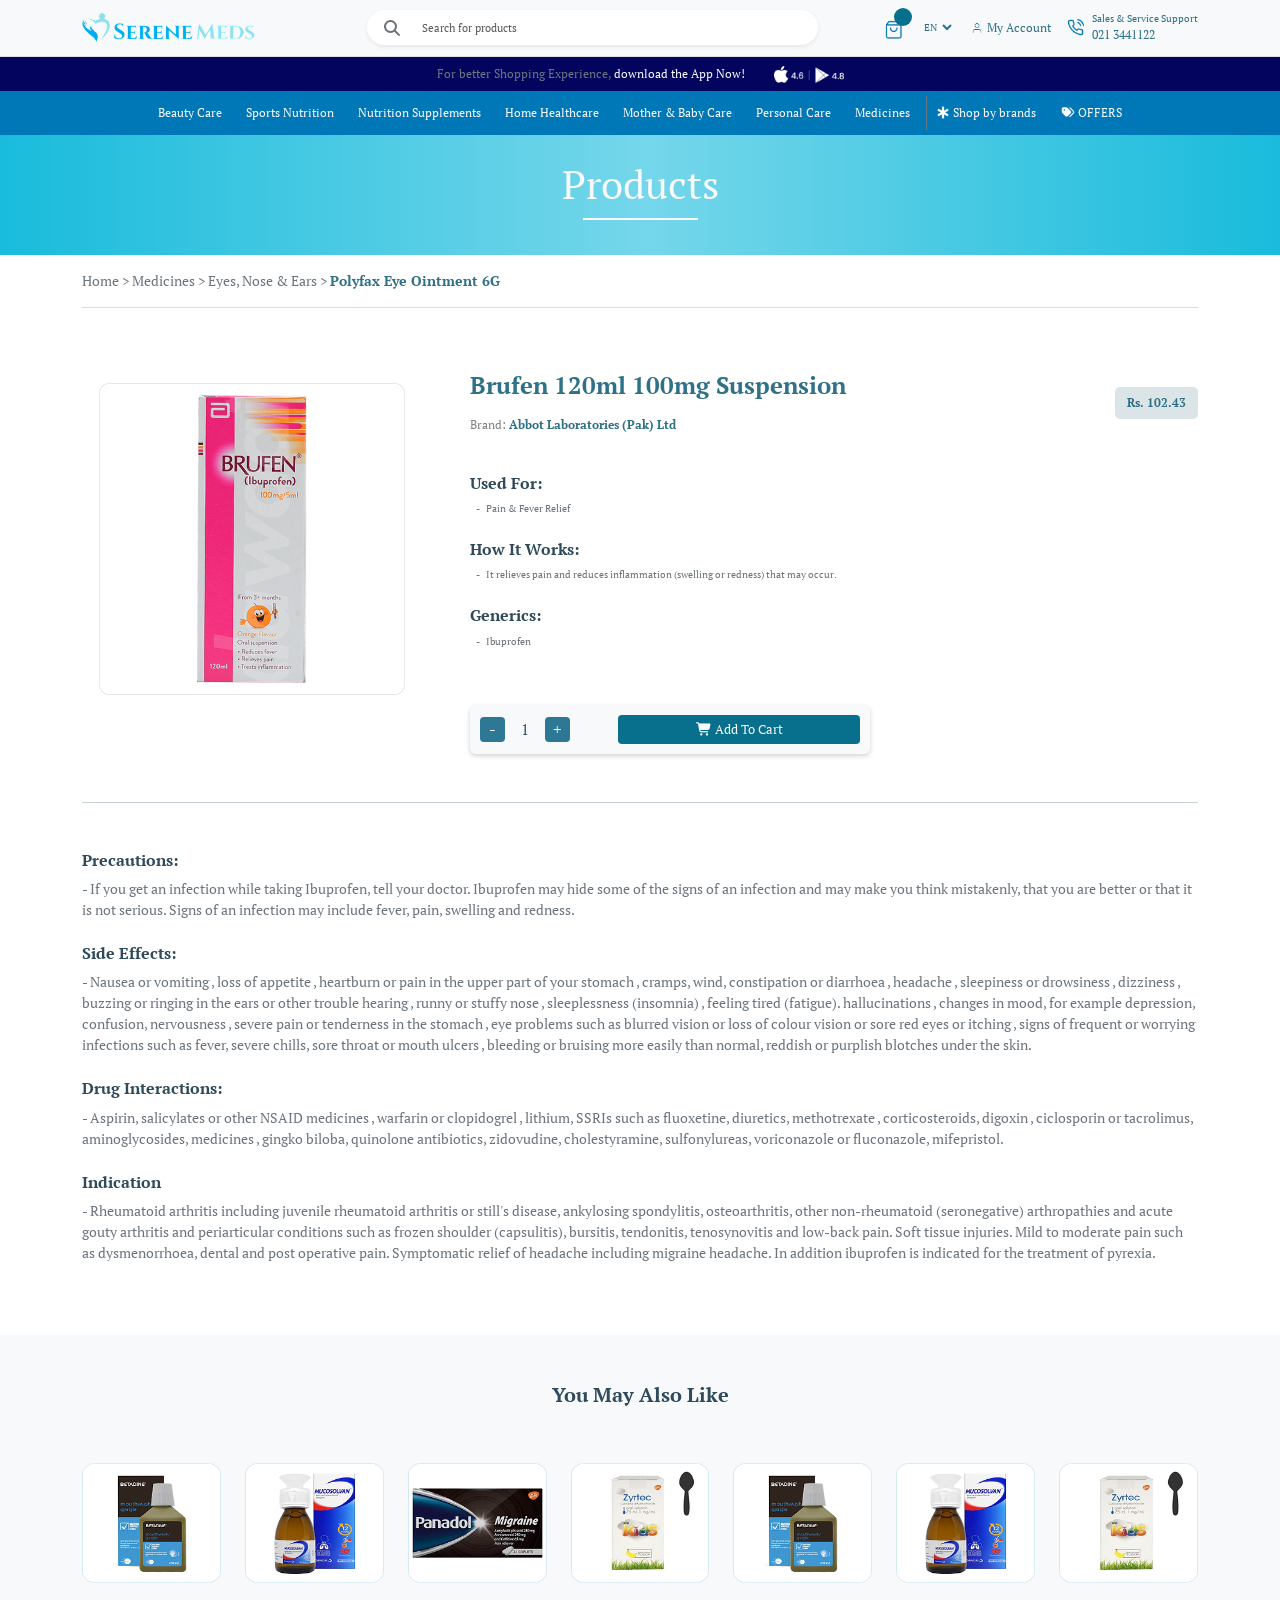
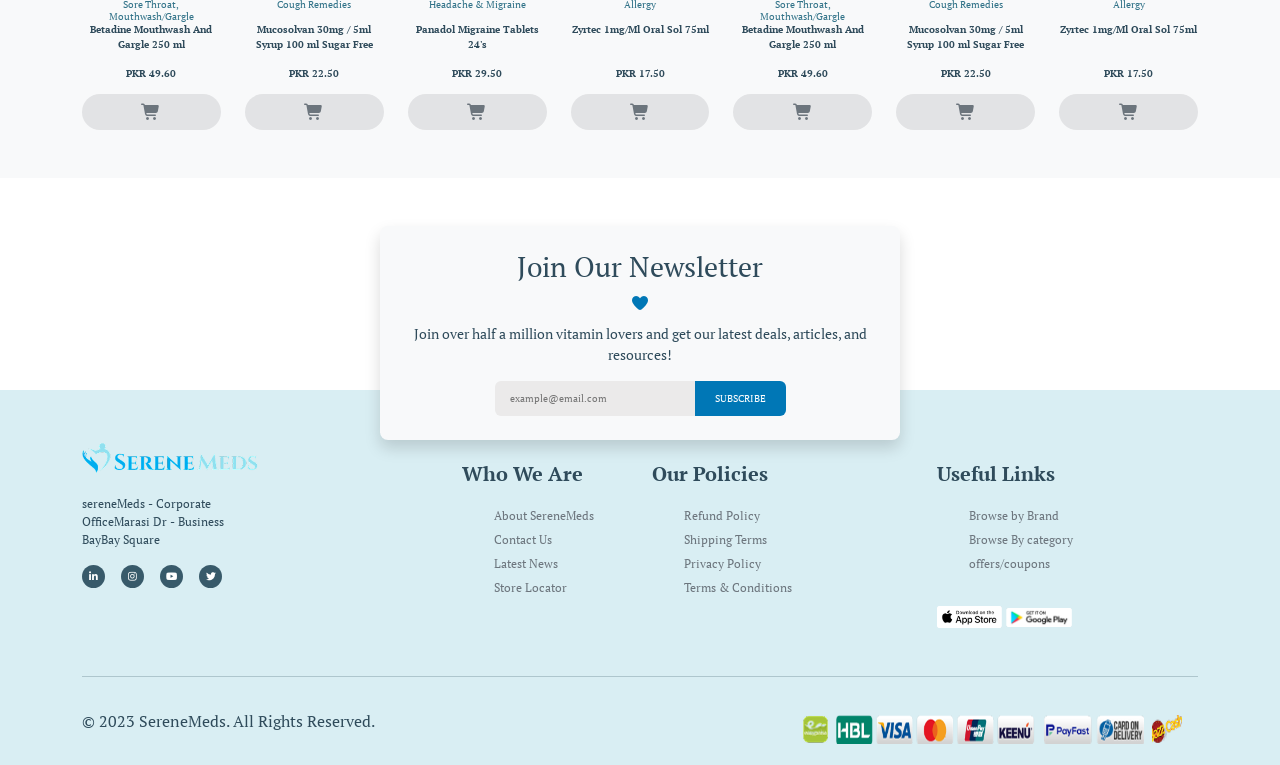
==== Product Page/index.html @ 24e03e64 "(Product-Page+Shop-by-Brand)" ====
<!DOCTYPE html>
<html lang="en">
<head>
    <meta charset="UTF-8">
    <meta name="viewport" content="width=device-width, initial-scale=1.0">
    <title>Product Page</title>
    <link href="https://cdn.jsdelivr.net/npm/bootstrap@5.3.8/dist/css/bootstrap.min.css" rel="stylesheet" integrity="sha384-sRIl4kxILFvY47J16cr9ZwB07vP4J8+LH7qKQnuqkuIAvNWLzeN8tE5YBujZqJLB" crossorigin="anonymous">
    <link rel="stylesheet" href="CSS/all.min.css">
    <link rel="stylesheet" href="CSS/Style.css">
</head>
<body>
    <header>
        <link rel="preconnect" href="https://fonts.googleapis.com">
        <link rel="preconnect" href="https://fonts.gstatic.com" crossorigin>
        <link href="https://fonts.googleapis.com/css2?family=PT+Serif:ital,wght@0,400;0,700;1,400;1,700&display=swap" rel="stylesheet">
        <div class="bg-light border-bottom">
            <div class="container">
                <div class="row align-items-center py-2">
                    <div class="col-lg-3 col-md-4 col-6">
                        <a href="#">
                        <img class="img-fluid" src="img/logo.png" alt="Serene Meds Logo" style="width: 175px;">
                        </a>
                    </div>
                    <div class="col-lg-5 d-none d-lg-block">
                        <div class="bg-white rounded-pill shadow-sm d-flex align-items-center px-3" style="height: 35px;">
                            <i class="fa-solid fa-magnifying-glass text-secondary me-2"></i>
                            <input class="form-control border-0 shadow-none bg-transparent" type="text" placeholder="Search for products" style="font-size: 11px;">
                        </div>
                    </div>
                    <div class="col-lg-4 col-md-8 col-6">
                        <div class="d-flex justify-content-end align-items-center gap-3">
                            <div class="position-relative">
                                <a href="#" id="shoppingBag">
                                    <img src="img/shopping-bag.png" alt="ShoppingBag" style="width: 20px; height: 20px;">
                                    <span class="cartcount" id="cartCount"></span>
                                </a> 
                            </div>
                            <div class="d-flex align-items-center ">
                                <select class="border-0 bg-transparent color" style="font-size: 10px; width: 35px;">
                                    <option value="en">EN</option>
                                    <option value="ar">AR</option>
                                    <option value="fr">FR</option>
                                </select>
                            </div>
                            <div>
                                <a href="#" class="d-none d-md-flex align-items-center gap-1 text-secondary text-decoration-none">
                                    <img src="img/user.png" alt="User" style="width: 12px; height: 12px;">
                                    <span class="color" style="font-size: 12px;">My Account</span>
                                </a>
                            </div>
                            <div >
                                <a href="#" class="d-none d-lg-flex align-items-center gap-2 text-decoration-none">
                                     <img src="img/phone-call.png" alt="Phone" style="width: 17px; height: 17px;">
                                     <div class="d-flex flex-column">
                                        <span class="color" style="font-size: 10px;">Sales & Service Support</span>
                                        <span class="color" style="font-size: 12px;">021 3441122</span>
                                    </div>
                                </a>
                            </div>
                        </div>
                    </div>
                </div>
            </div>
        </div>
        <div class=" text-light p-2" style="background: #03045E; font-size: 12px;">
            <div class="container text-center">
                <span class="text-secondary"> For better Shopping Experience,</span>
                    <span class="pe-3 ">download the App Now!</span>  
                <img style="width: 70px; margin-left: 10px;" src="img/Group.png" alt="">
            </div>
        </div>
        <nav class="navbar navbar-expand-lg main-navbar p-0" style="background: #0077B6;">
            <div class="container">
                <button class="navbar-toggler" type="button" data-bs-toggle="collapse" data-bs-target="#navbarMenu">
                    <span class="navbar-toggler-icon"></span>
                </button>
                <div class="collapse navbar-collapse" id="navbarMenu">
                    <ul class="navbar-nav mx-auto d-flex justify-content-between gap-2" style="font-size: 12px; padding: 5px 10px;">
                        <li class="nav-item">
                            <a class="nav-link text-light" href="#">Beauty Care </a>
                        </li>
                        <li class="nav-item">
                            <a class="nav-link text-light" href="#">Sports Nutrition </a>
                        </li>
                        <li class="nav-item">
                            <a class="nav-link text-light" href="#">Nutrition Supplements </a>
                        </li>
                        <li class="nav-item">
                            <a class="nav-link text-light" href="#">Home Healthcare</a>
                        </li>
                        <li class="nav-item">
                            <a class="nav-link text-light" href="#"> Mother & Baby Care </a>
                        </li>
                        <li class="nav-item">
                            <a class="nav-link text-light" href="#">Personal Care </a>
                        </li>
                        <li class="nav-item">
                            <a class="nav-link text-light" href="#"> Medicines </a>
                        </li>
                        <li class="nav-item border-start border-secondary">
                            <a class="nav-link text-light" href="#">
                            <i class="fa-solid fa-star-of-life"></i> Shop by brands</a>
                        </li>
                        <li class="nav-item">
                            <a class="nav-link text-light" href="#">
                            <i class="fa-solid fa-tags"></i> OFFERS </a>
                        </li>
                    </ul>
                </div>
            </div>
        </nav>
    </header>
    <section class="text-light text-center " style="padding: 25px 0; background: linear-gradient(90.01deg, rgba(0, 180, 216, 0.9) 0.01%, rgba(102, 210, 232, 0.9) 50.52%, rgba(0, 180, 216, 0.9) 99.99%);">
        <div class="container ">
            <h1>Products</h1>
            <div class="hero-line bg-light"></div>
        </div>
    </section>
    <section class="breadcrumb-section">
        <div class="container text-secondary small">
            <p> Home > Medicines > Eyes, Nose & Ears > <span class="fw-bold"> Polyfax Eye Ointment 6G</span> </p>
            <hr>
        </div>
    </section>
    <section class="pb-5">
        <div class="container">
            <div class="row align-items-start g-5">
                <div class="col-lg-4">
                    <div class="d-flex justify-content-center align-items-center product-image-box">
                        <img src="img/0.png" alt="Product">
                    </div>
                </div>
                <div class="col-lg-8">
                    <div class="product-info">
                        <div class="d-flex justify-content-between align-items-center mt-3">
                            <div>
                                <h3 class="fs-4 fw-bold my-3 color"> Brufen 120ml 100mg Suspension </h3>
                                <p class="brand"> Brand: <span class="color fw-bold"> Abbot Laboratories (Pak) Ltd </span></p>
                            </div>
                            <span class="price color fw-bold"> Rs. 102.43 </span>
                        </div>
                        <br>
                        <div class="info-item ">
                            <h5 class="fw-bold fs-6"> Used For:</h5>
                            <ul class="ps-3">
                                <li class="text-secondary pb-2">Pain & Fever Relief</li>
                            </ul>
                        </div>
                        <div class="info-item">
                            <h5 class="fw-bold fs-6"> How It Works:</h5>
                            <ul class="ps-3">
                                <li class="text-secondary pb-2"> It relieves pain and reduces inflammation (swelling or redness) that may occur. </li>
                            </ul>
                        </div>
                        <div class="info-item">
                            <h5 class="fw-bold fs-6"> Generics:</h5>
                            <ul class="ps-3">
                                <li class="text-secondary pb-2">Ibuprofen</li>
                            </ul>
                        </div>
                        <div class="purchase-box d-flex align-items-center bg-light mt-5 gap-5">
                            <div class="quantity d-flex align-items-center gap-3">
                                <button id="minusBtn">  -  </button>
                                <span id="quantityValue"> 1 </span>
                                <button id="plusBtn">  +   </button>
                            </div>
                            <button class="add-cart-btn border-0 text-light">
                                <i class="fa-solid fa-cart-shopping"></i> Add To Cart
                            </button>
                        </div>
                    </div>
                </div>
            </div>
            <hr class="my-5">
            <div class="mt-5">
                <div class="mb-4">
                    <h5 class="fw-bold fs-6 mb-2">Precautions:</h5>
                    <p class="text-secondary small">- If you get an infection while taking Ibuprofen, tell your doctor. Ibuprofen may hide some of the signs of an infection and may make you think mistakenly, that you are better or that it is not serious. Signs of an infection may include fever, pain, swelling and redness.</p>
                </div>
                <div class="mb-4">
                    <h5 class="fw-bold fs-6 mb-2">Side Effects:</h5>
                    <p class="text-secondary small">- Nausea or vomiting , loss of appetite , heartburn or pain in the upper part of your stomach , cramps, wind, constipation or diarrhoea , headache , sleepiness or drowsiness , dizziness , buzzing or ringing in the ears or other trouble hearing , runny or stuffy nose , sleeplessness (insomnia) , feeling tired (fatigue). hallucinations , changes in mood, for example depression, confusion, nervousness , severe pain or tenderness in the stomach , eye problems such as blurred vision or loss of colour vision or sore red eyes or itching , signs of frequent or worrying infections such as fever, severe chills, sore throat or mouth ulcers , bleeding or bruising more easily than normal, reddish or purplish blotches under the skin. </p>
                </div>
                <div class="mb-4">
                    <h5 class="fw-bold fs-6 mb-2"> Drug Interactions:</h5>
                    <p class="text-secondary small">- Aspirin, salicylates or other NSAID medicines , warfarin or clopidogrel , lithium, SSRIs such as fluoxetine, diuretics, methotrexate , corticosteroids, digoxin , ciclosporin or tacrolimus, aminoglycosides, medicines , gingko biloba, quinolone antibiotics, zidovudine, cholestyramine, sulfonylureas, voriconazole or fluconazole, mifepristol.</p>
                </div>
                <div class="mb-4">
                    <h5 class="fw-bold fs-6 mb-2">Indication</h5>
                    <p class="text-secondary small">- Rheumatoid arthritis including juvenile rheumatoid arthritis or still's disease, ankylosing spondylitis, osteoarthritis, other non-rheumatoid (seronegative) arthropathies and acute gouty arthritis and periarticular conditions such as frozen shoulder (capsulitis), bursitis, tendonitis, tenosynovitis and low-back pain. Soft tissue injuries. Mild to moderate pain such as dysmenorrhoea, dental and post operative pain. Symptomatic relief of headache including migraine headache. In addition ibuprofen is indicated for the treatment of pyrexia. </p>
                </div>
            </div>
        </div>
    </section>
    <section class="bg-light py-5">
        <div class="container d-flex flex-column align-items-center">
          <div class="text-center mb-5">
            <h2 class="fw-bold fs-5"> You May Also Like</h2>
          </div>
          <div class="row g-4">
            <div class="col-6 col-md-4 col-lg">
                <div class="product-card h-100">
                    <div class="card-image ">
                        <img src="img/1-5.png" alt="Product">
                    </div>
                    <h6 class="mt-3 color">Sore Throat, Mouthwash/Gargle</h6>
                    <p class="fw-bold small"> Betadine Mouthwash And Gargle 250 ml</p>
                    <p class="fw-bold p-2"> PKR 49.60</p>
                    <button class="btn text-secondary border-0 bg-secondary-subtle rounded-pill w-100 ">
                        <i class="fa-solid fa-cart-shopping"></i>
                    </button>
                </div>
            </div>
            <div class="col-6 col-md-4 col-lg">
                <div class="product-card  h-100">
                    <div class="card-image">
                        <img src="img/2-6.png" alt="Product">
                    </div>
                    <h6 class="mt-3 color">Cough Remedies</h6>
                    <p class="fw-bold small"> Mucosolvan 30mg / 5ml Syrup 100 ml Sugar Free</p>
                    <p class="fw-bold p-2"> PKR 22.50 </p>
                    <button class="btn text-secondary border-0 bg-secondary-subtle rounded-pill w-100">
                        <i class="fa-solid fa-cart-shopping"></i>
                    </button>
                </div>
            </div>
            <div class="col-6 col-md-4 col-lg">
                <div class="product-card  h-100">
                    <div class="card-image">
                        <img src="img/3.png" alt="Product">
                    </div>
                    <h6 class="mt-3 color">Headache & Migraine</h6>
                    <p class="fw-bold small"> Panadol Migraine Tablets 24's </p>
                    <p class="fw-bold p-2"> PKR 29.50 </p>
                    <button class="btn text-secondary border-0 bg-secondary-subtle rounded-pill w-100">
                        <i class="fa-solid fa-cart-shopping"></i>
                    </button>
                </div>
            </div>
            <div class="col-6 col-md-4 col-lg">
                <div class="product-card  h-100">
                    <div class="card-image">
                        <img src="img/4-7.png" alt="Product">
                    </div>
                    <h6 class="mt-3 color">Allergy</h6>
                    <p class="fw-bold small"> Zyrtec 1mg/Ml Oral Sol 75ml </p>
                    <p class="fw-bold p-2"> PKR 17.50  </p>
                    <button class="btn text-secondary border-0 bg-secondary-subtle rounded-pill w-100">
                        <i class="fa-solid fa-cart-shopping"></i>
                    </button>
                </div>
            </div>
            <div class="col-6 col-md-4 col-lg">
                <div class="product-card  h-100">
                    <div class="card-image">
                        <img src="img/1-5.png" alt="Product">
                    </div>
                    <h6 class="mt-3 color">Sore Throat, Mouthwash/Gargle</h6>
                    <p class="fw-bold small">  Betadine Mouthwash And Gargle 250 ml </p>
                    <p class="fw-bold p-2">PKR 49.60 </p>
                    <button class="btn text-secondary border-0 bg-secondary-subtle rounded-pill w-100">
                        <i class="fa-solid fa-cart-shopping"></i>
                    </button>
                </div>
            </div>
            <div class="col-6 col-md-4 col-lg">
                <div class="product-card  h-100">
                    <div class="card-image">
                        <img src="img/2-6.png" alt="Product">
                    </div>
                    <h6 class="mt-3 color">Cough Remedies</h6>
                    <p class="fw-bold small">  Mucosolvan 30mg / 5ml Syrup 100 ml Sugar Free </p>
                    <p class="fw-bold p-2"> PKR 22.50 </p>
                    <button class="btn text-secondary border-0 bg-secondary-subtle rounded-pill w-100">
                        <i class="fa-solid fa-cart-shopping"></i>
                    </button>
                </div>
            </div>
            <div class="col-6 col-md-4 col-lg">
                <div class="product-card h-100">
                    <div class="card-image">
                        <img src="img/4-7.png" alt="Product">
                    </div>
                    <h6 class="mt-3 color">Allergy</h6>
                    <p class="fw-bold small">  Zyrtec 1mg/Ml Oral Sol 75ml</p>
                    <p class="fw-bold p-2 ">  PKR 17.50 </p>
                    <button class="btn text-secondary border-0 bg-secondary-subtle rounded-pill w-100">
                        <i class="fa-solid fa-cart-shopping"></i>
                    </button>
                  </div>
                </div>
            </div>
        </div>
    </section>
    <section class="position-relative z-index-2 pt-5 rounded-3 ">
        <div class="container">
            <div class="newsletter-box text-center m-auto p-4 bg-light rounded-3 shadow">
                <h3> Join Our Newsletter </h3>
                <div class="newsletter-icon m-2 fs-6" style="color: #0077B6;">
                    <i class="fa-solid fa-heart"></i>
                </div>
                <p class="small px-2"> Join over half a million vitamin lovers and get our latest deals, articles, and resources! </p>
                <form id="newsletterForm" class="d-flex justify-content-center">
                    <input class="border-0 rounded-start" style="background-color: #ebeaea;" type="email" id="emailInput" placeholder="example@email.com" required>
                    <button class="text-white border-0 rounded-end" style="background-color: #0077B6;" type="submit"> SUBSCRIBE </button>
                    <p id="message"></p>
                </form>
            </div>
        </div>
    </section>
    <footer class="pt-5 pb-3" style="background-color: #d9eef3; margin-top: -50px;">
        <div class="container">
            <div class="row gy-5">
                <div class="col-lg-4 col-md-12">
                    <div class="footer-logo">
                        <a href="#">
                            <img class="w-50" src="img/logo.png" alt="logo">
                        </a>
                    </div>
                    <p class="small w-50 mt-3" style="font-size: 12px;"> sereneMeds - Corporate OfficeMarasi Dr - Business BayBay Square </p>
                    <div class="d-flex gap-3 mt-3 social-icons">
                        <a class="text-decoration-none " href="#"> <i class="fa-brands fa-linkedin-in"></i> </a>
                        <a class="text-decoration-none" href="#"> <i class="fa-brands fa-instagram"></i> </a>
                        <a class="text-decoration-none" href="#"> <i class="fa-brands fa-youtube"></i> </a>
                        <a class="text-decoration-none" href="#"> <i class="fa-brands fa-twitter"></i> </a>
                    </div>
                </div>
                <div class="col-lg-2 col-md-4 col-sm-4 ">
                    <h5 class="fw-bold fs-5 pt-4 mb-3">Who We Are</h5>
                    <ul>
                        <li> <a class="text-secondary text-decoration-none" style="font-size: 12px;" href="#">About SereneMeds</a> </li>
                        <li> <a class="text-secondary text-decoration-none" style="font-size: 12px;" href="#">Contact Us</a> </li>
                        <li> <a class="text-secondary text-decoration-none" style="font-size: 12px;" href="#">Latest News</a> </li>
                        <li> <a class="text-secondary text-decoration-none" style="font-size: 12px;" href="#">Store Locator</a> </li>
                    </ul>
                </div>
                <div class="col-lg-3 col-md-4 col-sm-4 ">
                    <h5 class="fw-bold fs-5 pt-4 mb-3">Our Policies</h5>
                    <ul>
                        <li> <a class="text-secondary text-decoration-none" style="font-size: 12px;" href="#">Refund Policy</a> </li>
                        <li> <a class="text-secondary text-decoration-none" style="font-size: 12px;" href="#">Shipping Terms</a> </li>
                        <li> <a class="text-secondary text-decoration-none" style="font-size: 12px;" href="#">Privacy Policy</a> </li>
                        <li> <a class="text-secondary text-decoration-none" style="font-size: 12px;" href="#">Terms & Conditions</a> </li>
                    </ul>
                </div>
                <div class="col-lg-3 col-md-4 col-sm-4">
                    <h5 class="fw-bold fs-5 pt-4 mb-3">Useful Links</h5>
                    <ul>
                        <li> <a class="text-secondary text-decoration-none" style="font-size: 12px;" href="#">Browse by Brand</a> </li>
                        <li> <a class="text-secondary text-decoration-none" style="font-size: 12px;" href="#">Browse By category</a> </li>
                        <li> <a class="text-secondary text-decoration-none" style="font-size: 12px;" href="#">offers/coupons</a> </li>
                    </ul>
                    <img class="w-25 mt-3" src="img/App-Store.png" alt="app-store"> </li>
                    <img class="w-25 mt-3" src="img/Google-Play.png" alt="google-play"> </li>
                </div>
            </div>
            <hr class="mt-5">
            <div class=" d-flex justify-content-between align-items-center mt-2 pt-3 fs-6 me-3">
                <p> © 2023 SereneMeds. All Rights Reserved. </p>
                <div class="d-flex gap-2 flex-wrap ">
                    <img style="width: 25px;" src="img/footer2.png " alt="Visa">
                    <img style="width: 200px;" src="img/footer0.png" alt="Mastercard">
                    <img style="width: 100px;" src="img/footer.png" alt="Paypal">
                    <img style="width: 30px;" src="img/footer1.png" alt="Amex">
                </div>
            </div>
        </div>
    </footer>
    <script src="https://cdn.jsdelivr.net/npm/bootstrap@5.3.8/dist/js/bootstrap.bundle.min.js" integrity="sha384-FKyoEForCGlyvwx9Hj09JcYn3nv7wiPVlz7YYwJrWVcXK/BmnVDxM+D2scQbITxI" crossorigin="anonymous"></script>
    <script src="JS/Script.js"></script>
</body>
</html>
---- Product Page/CSS/Style.css ----
* {
    margin: 0;
    padding: 0;
    box-sizing: border-box;
    font-family: "PT Serif", sans-serif;
}
body {
    color: #2f4b5b;
}
ul {
    list-style: none;
}
.color {
   color: #2f7187
}
#cartCount {
    position: absolute;
    top: -8px;
    right: -8px;
    background-color: #08708c;
    color: white;
    font-size: 11px;
    width: 18px;
    height: 18px;
    border-radius: 50%;
    display: flex;
    justify-content: center;
    align-items: center;
}
.contact-text p {
    color: #2c7189;
    font-size: 12px;
    margin: 0;
    font-weight: bold;
}
.nav-link:hover {
    background-color: #66c1dc;
}
.hero-line {
    width: 115px;
    height: 2px;
    margin: 10px auto ;
}
.breadcrumb-section {
    padding: 15px 0;
}
.breadcrumb-section span {
    color: #2f7187;
}
.product-image-box {
    height: 400px;
}
.product-image-box img {
    max-width: 90%;
    max-height: 90%;
    object-fit: contain;
}
.brand {
    font-size: 12px;
    color: gray;
}
.price {
    background-color: rgba(195, 210, 213, 0.596);
    padding: 7px 12px;
    font-size: 12px;
    border-radius: 5px;
}
.info-item li {
    font-size: 10px;
    position: relative;
}
.info-item li::before {
    content: "-";
    position: absolute;
    left: -10px;
}
.purchase-box {
    width: 400px;
    max-width: 100%;
    padding: 10px;
    border-radius: 6px;
    box-shadow: 0 2px 5px lightgray;
}
.quantity button {
    width: 25px;
    height: 25px;
    border: none;
    background-color: #2d7895;
    color: white;
    border-radius: 4px;
}
.quantity span {
    font-size: 15px;
}
.add-cart-btn {
    flex: 1;
    background-color: #08708c;
    padding: 5px;
    border-radius: 4px;
    font-size: 13px;
}
.add-cart-btn:hover {
    background-color: #055a71;
}
.h2 {
    color: #074b62;
}
.product-card {
    text-align: center;
    transition: 0.3s;
}
.product-card:hover {
    transform: translateY(-5px);
}
.card-image {
    height: 120px;
}
.card-image img {
    width: 100%;
    height: 100%;
}
.product-card h6 {
    font-size: 10px;
    height: 15px;
}
.product-card p {
    font-size: 10px;
    height: 20px;
}
.newsletter-box {
    width: 520px;
    max-width: 95%;
}
.newsletter-box input {
    padding: 10px 15px;
    width: 200px;
    font-size: 10px;
    outline: none;
}
.newsletter-box button {
    padding: 0 20px;
    font-size: 10px;
}
.social-icons a {
    width: 23px;
    height: 23px;
    border-radius: 50%;
    background-color: #385a6a;
    color: white;
    font-size: 10px;
    display: flex;
    justify-content: center;
    align-items: center;
}
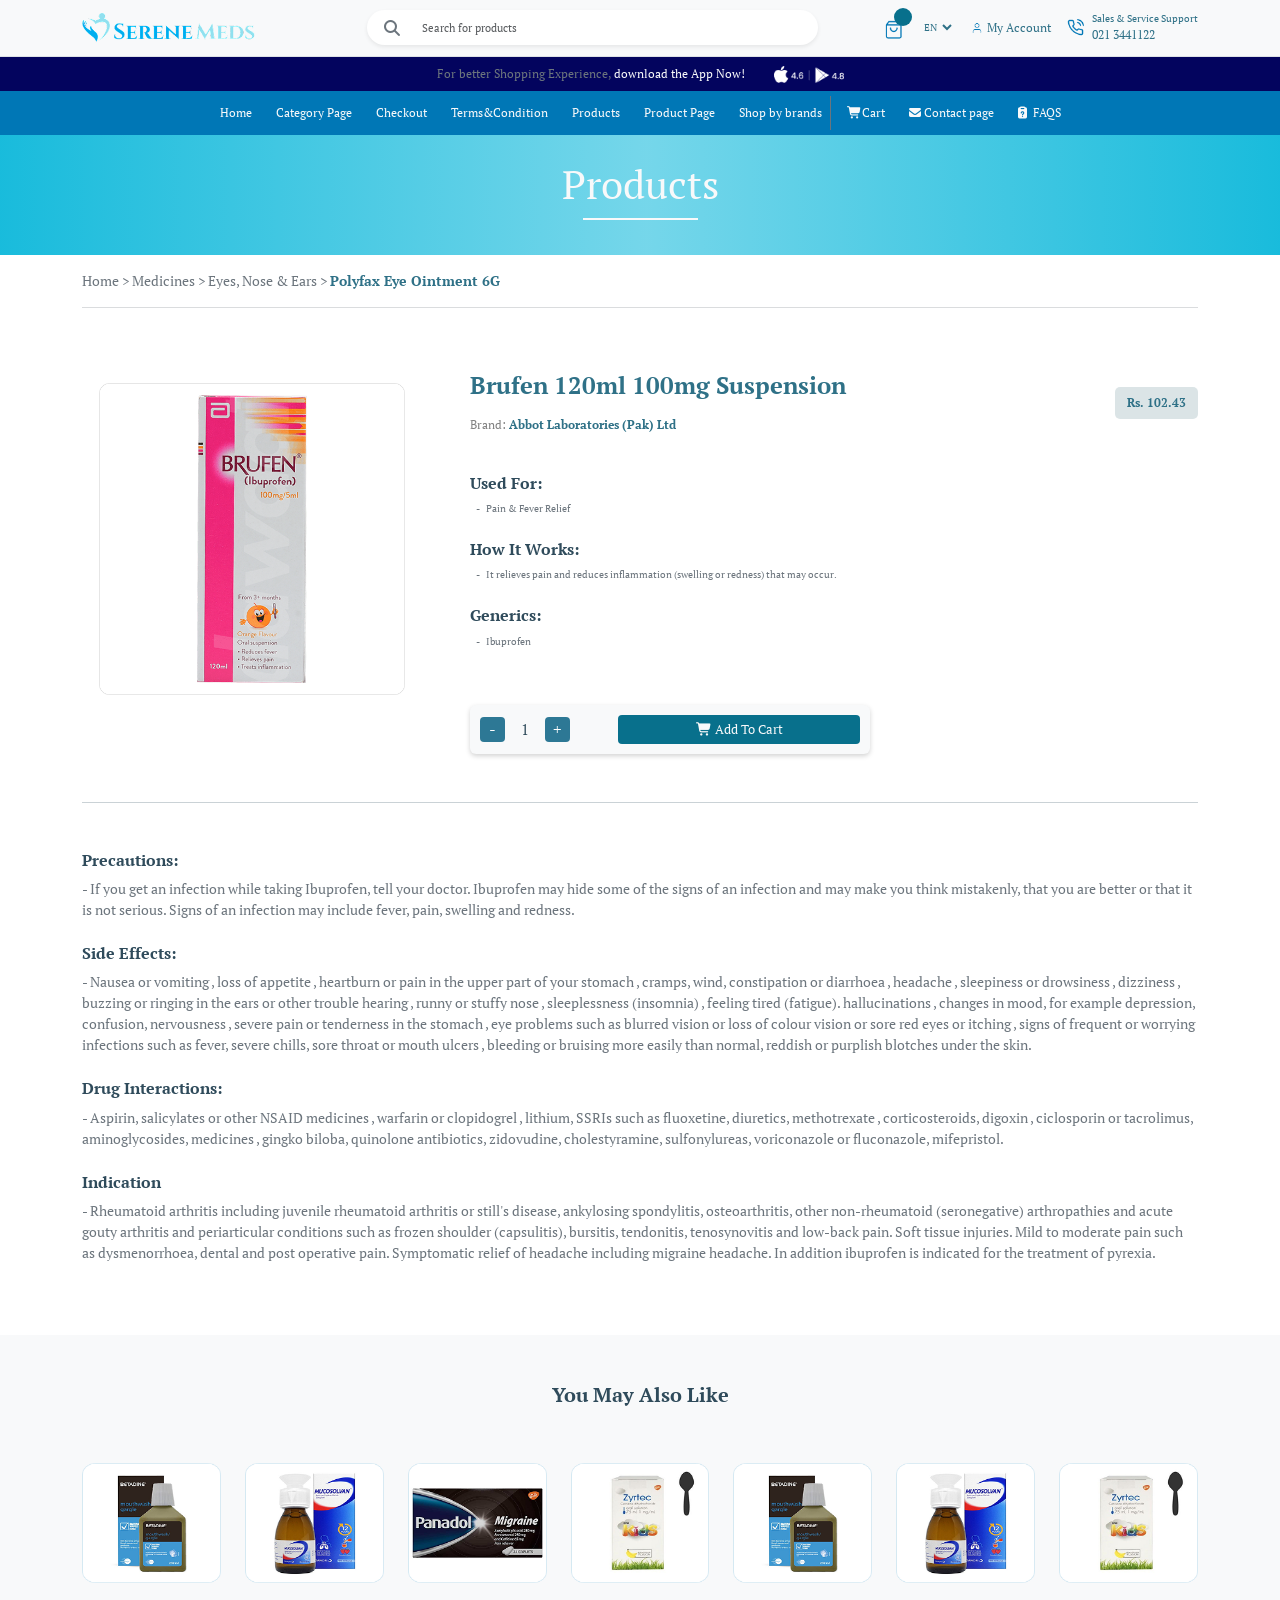
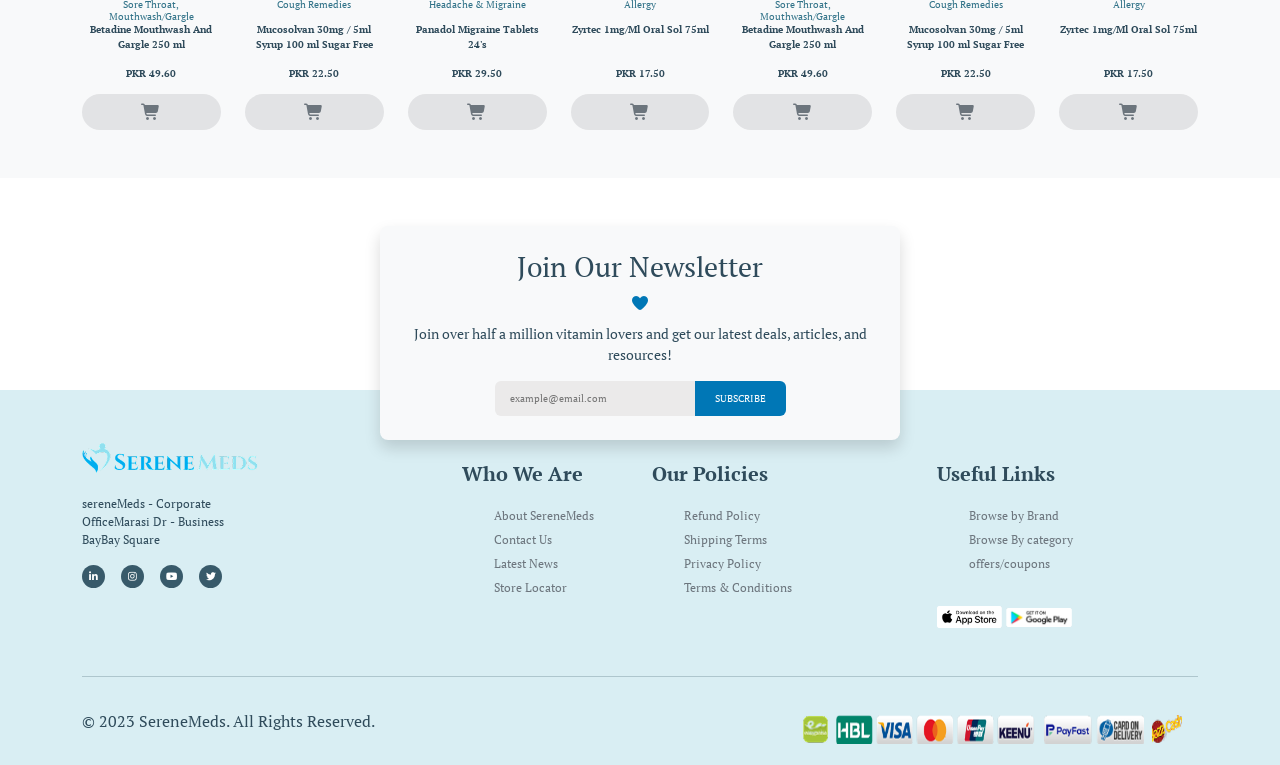
==== commit dba3e9de: "final" ====
--- a/Product Page/index.html
+++ b/Product Page/index.html
@@ -77,33 +77,37 @@
                 <div class="collapse navbar-collapse" id="navbarMenu">
                     <ul class="navbar-nav mx-auto d-flex justify-content-between gap-2" style="font-size: 12px; padding: 5px 10px;">
                         <li class="nav-item">
-                            <a class="nav-link text-light" href="#">Beauty Care </a>
-                        </li>
-                        <li class="nav-item">
-                            <a class="nav-link text-light" href="#">Sports Nutrition </a>
-                        </li>
-                        <li class="nav-item">
-                            <a class="nav-link text-light" href="#">Nutrition Supplements </a>
-                        </li>
-                        <li class="nav-item">
-                            <a class="nav-link text-light" href="#">Home Healthcare</a>
-                        </li>
-                        <li class="nav-item">
-                            <a class="nav-link text-light" href="#"> Mother & Baby Care </a>
-                        </li>
-                        <li class="nav-item">
-                            <a class="nav-link text-light" href="#">Personal Care </a>
-                        </li>
-                        <li class="nav-item">
-                            <a class="nav-link text-light" href="#"> Medicines </a>
-                        </li>
-                        <li class="nav-item border-start border-secondary">
-                            <a class="nav-link text-light" href="#">
-                            <i class="fa-solid fa-star-of-life"></i> Shop by brands</a>
-                        </li>
-                        <li class="nav-item">
-                            <a class="nav-link text-light" href="#">
-                            <i class="fa-solid fa-tags"></i> OFFERS </a>
+                            <a class="nav-link text-light" href="../Home/index.html">Home</a>
+                        </li>
+                        <li class="nav-item">
+                            <a class="nav-link text-light" href="../Category Page/index.html">Category Page</a>
+                        </li>
+                        <li class="nav-item">
+                            <a class="nav-link text-light" href="../Checkout/index.html">Checkout</a>
+                        </li>
+                        <li class="nav-item">
+                            <a class="nav-link text-light" href="../Terms&Condition/index.html">Terms&Condition</a>
+                        </li>
+                        <li class="nav-item">
+                            <a class="nav-link text-light" href="../products/index.html">Products</a>
+                        </li>
+                        <li class="nav-item">
+                            <a class="nav-link text-light" href="../Product Page/index.html">Product Page </a>
+                        </li>
+                        <li class="nav-item border-end border-secondary">
+                            <a class="nav-link text-light" href="../Shop by Brand/index.html">Shop by brands </a>
+                        </li>
+                        <li class="nav-item">
+                            <a class="nav-link text-light" href="../Cart/index.html">
+                                <i class="fa-solid fa-cart-shopping pe-2"></i>Cart</a>
+                        </li>
+                        <li class="nav-item">
+                            <a class="nav-link text-light" href="../Contact page/index.html">
+                            <i class="fa-solid fa-envelope pe-2"></i>Contact page </a>
+                        </li>
+                        <li class="nav-item">
+                            <a class="nav-link text-light" href="../FAQs/index.html">
+                            <i class="fa-solid fa-clipboard-question pe-2"></i>FAQS </a>
                         </li>
                     </ul>
                 </div>
